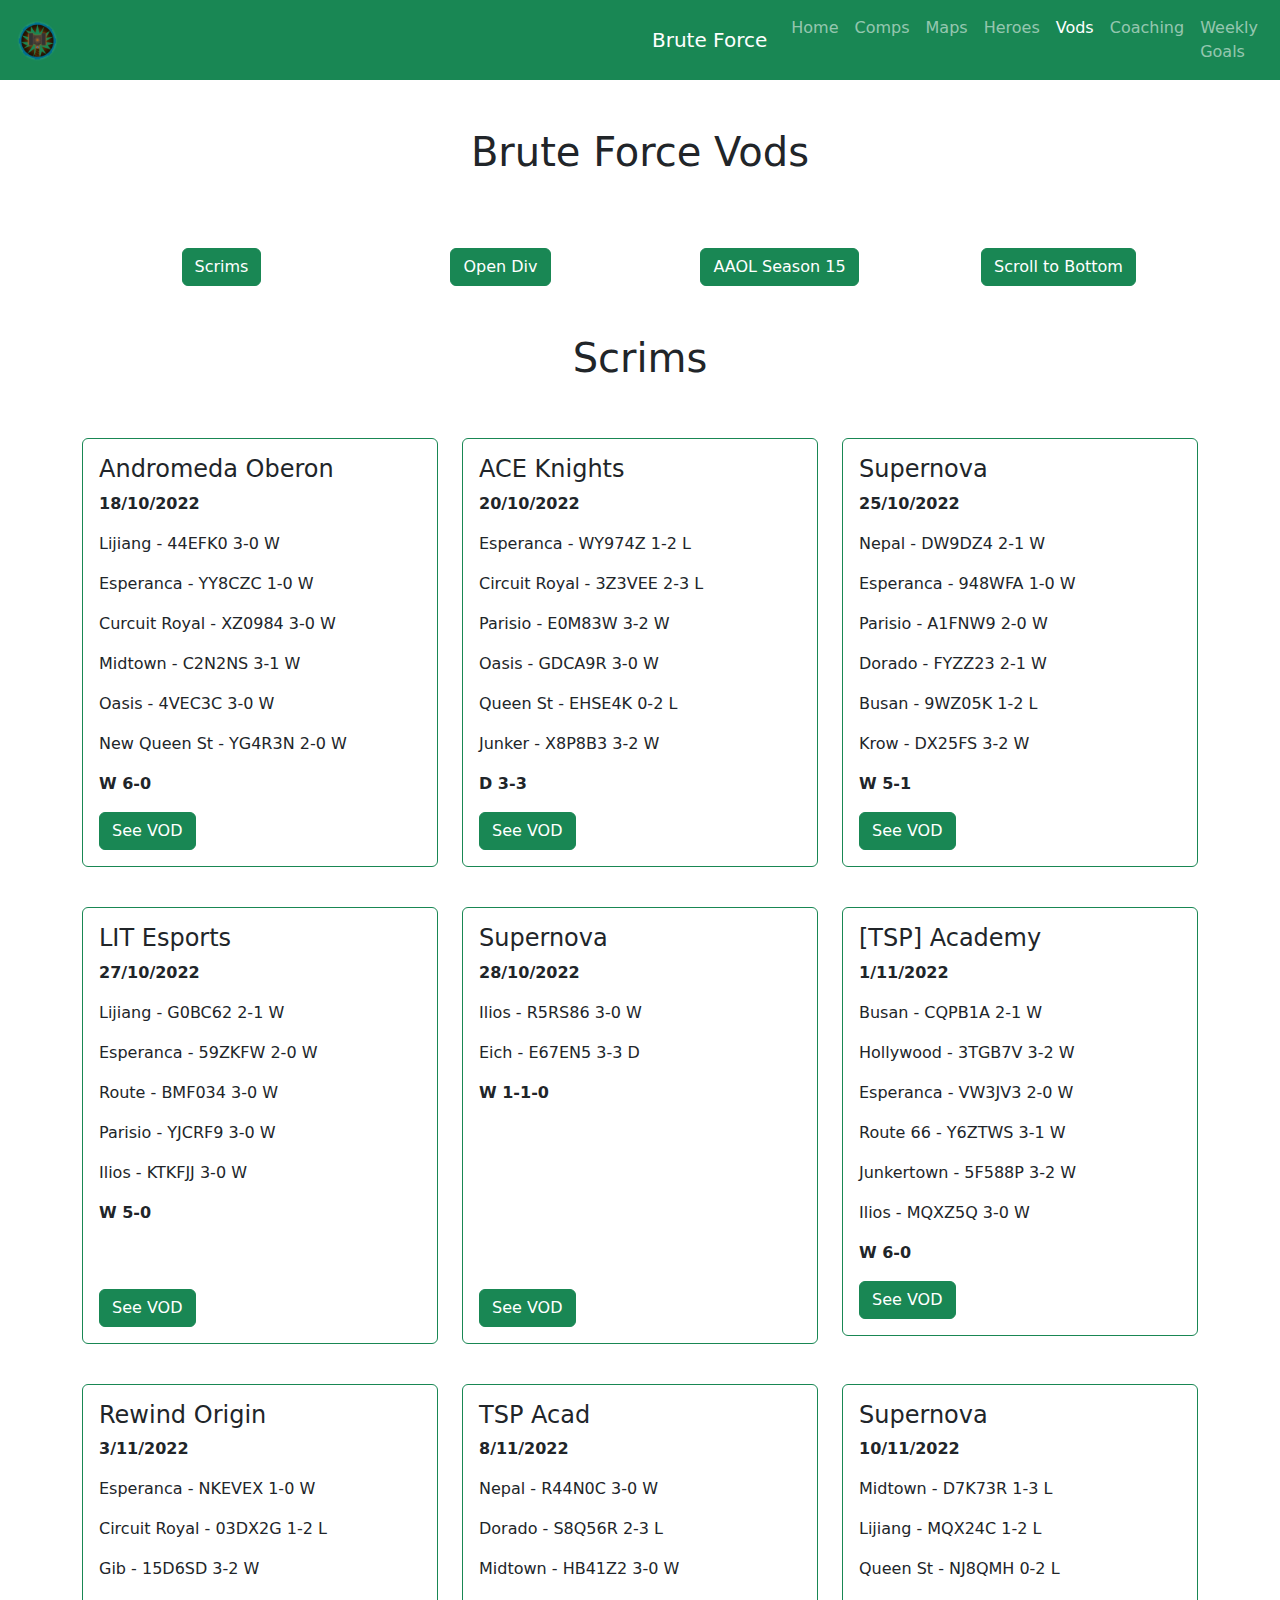
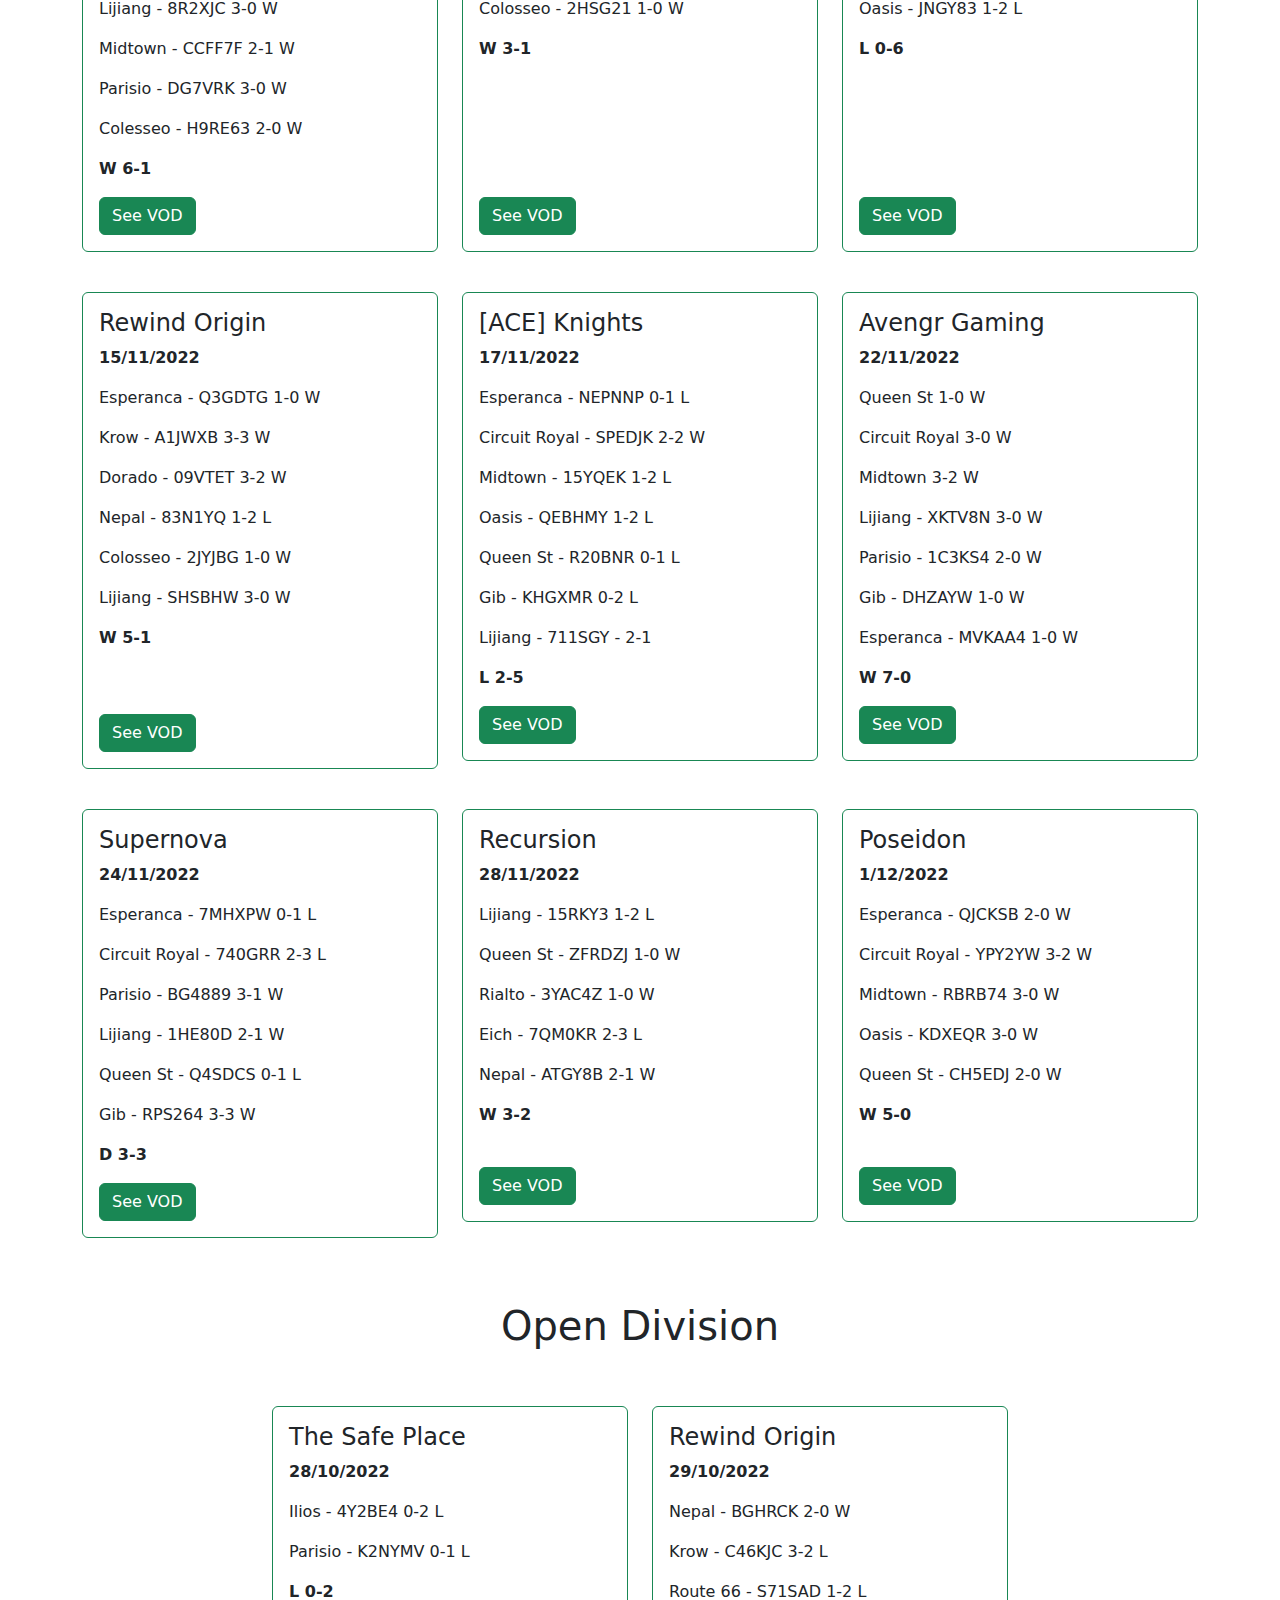
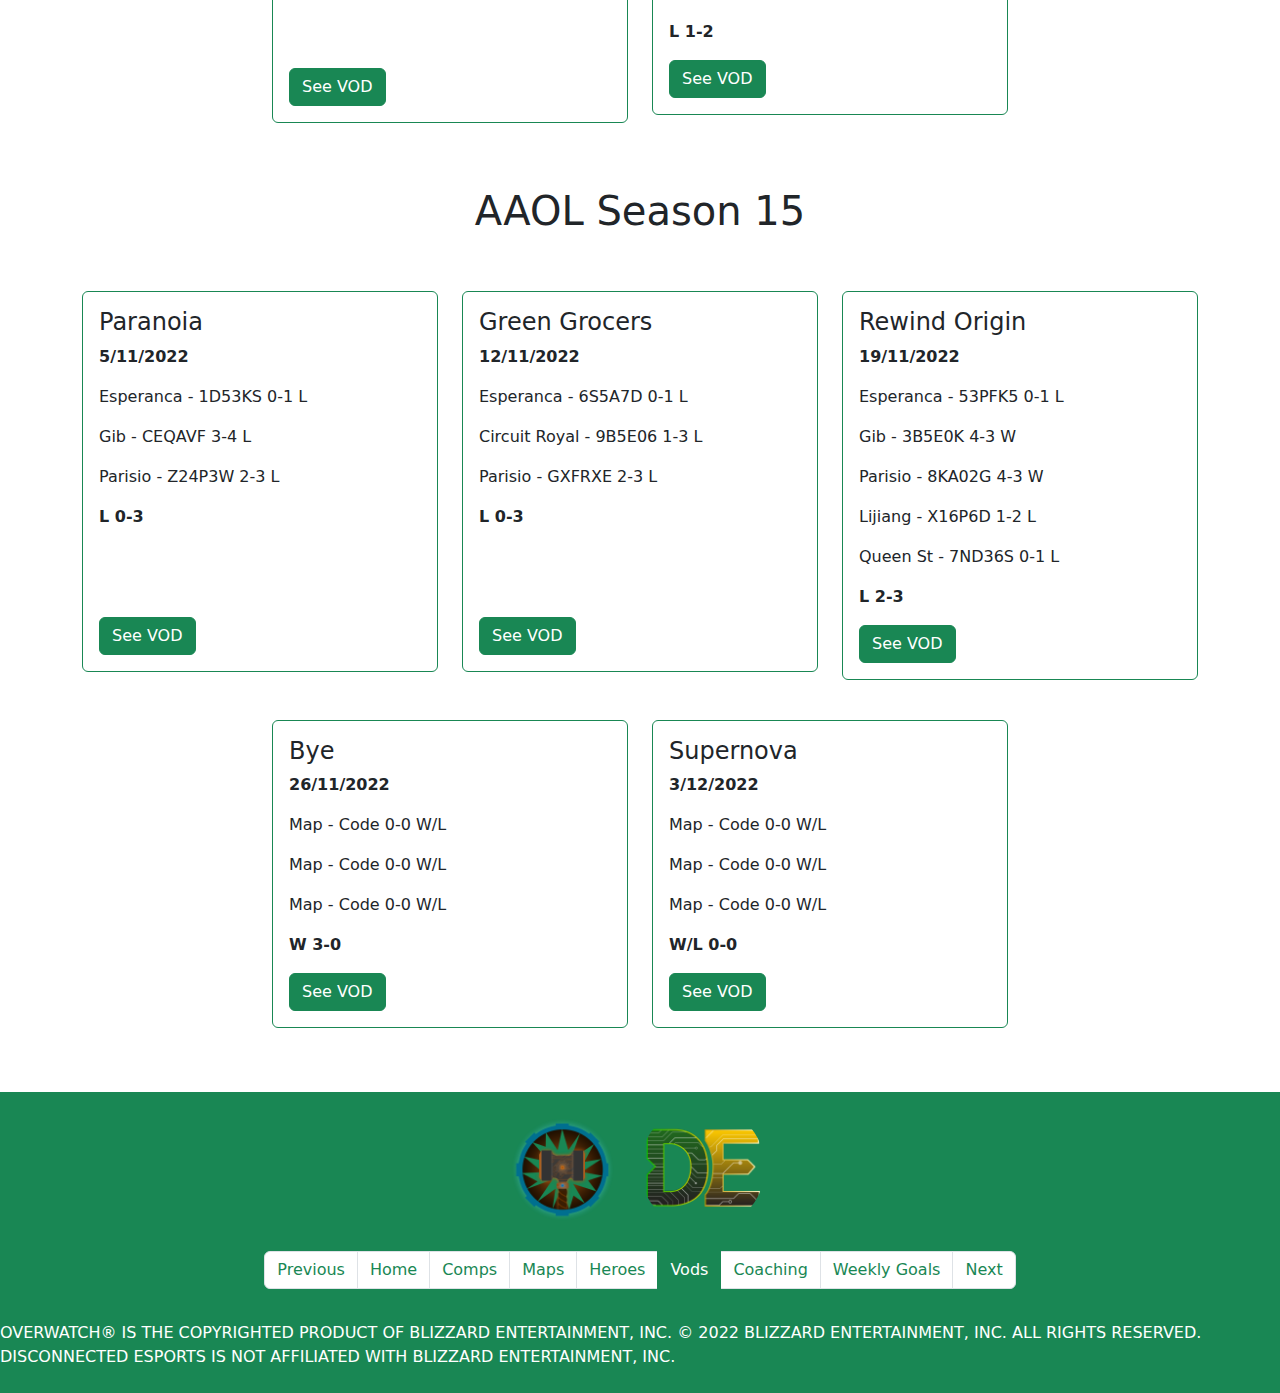
==== vods.html @ 122b22ff "Add files via upload" ====
<!-- Header -->
<!DOCTYPE html>
<html lang="en">
<head>
  <title>Brute Force - Vods</title>
  <meta charset="utf-8">
  <meta name="viewport" content="width=device-width, initial-scale=1">
  <link rel="stylesheet" href="style.css">
  <link rel="icon" type="image/x-icon" href="assets/bf.png">
  <link href="https://cdn.jsdelivr.net/npm/bootstrap@5.1.3/dist/css/bootstrap.min.css" rel="stylesheet">
  <script src="https://cdn.jsdelivr.net/npm/bootstrap@5.1.3/dist/js/bootstrap.bundle.min.js"></script>
</head>
<body>

<!-- Navigation -->

<nav class="navbar navbar-expand-sm bg-success navbar-dark">
    <div class="container-fluid">
      <a class="navbar-brand" href="index.html">
        <img src="assets/bf.png" alt="Logo" style="width:50px;" class="rounded-pill">
      </a>
    </div>
    <div class="container-fluid">
      <a class="navbar-brand" href="index.html" style="color:white;">Brute Force</a>
      <ul class="navbar-nav">
        <li class="nav-item">
          <a class="nav-link" href="index.html">Home</a>
        </li>
        <li class="nav-item">
          <a class="nav-link" href="comps.html">Comps</a>
        </li>
        <li class="nav-item">
          <a class="nav-link" href="maps.html">Maps</a>
        </li>
        <li class="nav-item">
          <a class="nav-link" href="heroes.html">Heroes</a>
        </li>
        <li class="nav-item">
          <a class="nav-link active" href="vods.html">Vods</a>
        </li>
        <li class="nav-item">
          <a class="nav-link" href="coaching.html">Coaching</a>
        </li>
        <li class="nav-item">
          <a class="nav-link" href="weekly.html">Weekly Goals</a>
        </li>
      </ul>
    </div>
  </nav>

<!-- Heading -->

<div id="section0" class="container mt-5">
  <h1 style="text-align:center">Brute Force Vods</h1><br>
</div>

<!-- Auto-scroll -->

<br>

<div class="container mt-3">
    <ul class="nav nav-pills nav-justified">
      <li class="nav-item">
        <a href="#scrims" class="btn btn-success btn-md">Scrims</a>
      </li>
      <li class="nav-item">
        <a href="#opendiv" class="btn btn-success btn-md">Open Div</a>
      </li>
      <li class="nav-item">
        <a href="#aaol15" class="btn btn-success btn-md">AAOL Season 15</a>
      </li>
      <li class="nav-item">
        <a href="#bottom" class="btn btn-success btn-md">Scroll to Bottom</a>
      </li>
    </ul>
</div>

<!-- Content - Scrims -->

<div id="scrims" class="container mt-5">
    <h1 style="text-align:center">Scrims</h1>
      
      <br><br>

      <div class="row">
        <div class="col-sm-4">
            <div class="card border-success mb-3" style="max-width: 25rem;">
              <div class="card-body">
                <h4 class="card-title">Andromeda Oberon</h4>
                <p class="card-text"><b>18/10/2022</b></p>
                <p class="card-text">Lijiang - 44EFK0 3-0 W</p>
                <p class="card-text">Esperanca - YY8CZC 1-0 W</p>
                <p class="card-text">Curcuit Royal - XZ0984 3-0 W</p>
                <p class="card-text">Midtown - C2N2NS 3-1 W</p>
                <p class="card-text">Oasis - 4VEC3C 3-0 W</p>
                <p class="card-text">New Queen St - YG4R3N 2-0 W</p>
                <p class="card-text"><b>W 6-0</b></p>
                <a class="btn btn-success" href="https://youtu.be/ymJWuEE3cps" role="button">See VOD</a>
              </div>
            </div>
        </div>
        <div class="col-sm-4">
            <div class="card border-success mb-3" style="max-width: 25rem;">
                <div class="card-body">
                  <h4 class="card-title">ACE Knights</h4>
                  <p class="card-text"><b>20/10/2022</b></p>
                  <p class="card-text">Esperanca - WY974Z 1-2 L</p>
                  <p class="card-text">Circuit Royal - 3Z3VEE 2-3 L</p>
                  <p class="card-text">Parisio - E0M83W 3-2 W</p>
                  <p class="card-text">Oasis - GDCA9R 3-0 W</p>
                  <p class="card-text">Queen St - EHSE4K 0-2 L</p>
                  <p class="card-text">Junker - X8P8B3 3-2 W</p>
                  <p class="card-text"><b>D 3-3</b></p>
                  <a class="btn btn-success" href="https://youtu.be/xorbziRWTAc" role="button">See VOD</a>
                </div>
              </div>
        </div>
        <div class="col-sm-4">
            <div class="card border-success mb-3" style="max-width: 25rem;">
                <div class="card-body">
                  <h4 class="card-title">Supernova</h4>
                  <p class="card-text"><b>25/10/2022</b></p>
                  <p class="card-text">Nepal - DW9DZ4 2-1 W</p>
                  <p class="card-text">Esperanca - 948WFA 1-0 W</p>
                  <p class="card-text">Parisio - A1FNW9 2-0 W</p>
                  <p class="card-text">Dorado - FYZZ23 2-1 W</p>
                  <p class="card-text">Busan - 9WZ05K 1-2 L</p>
                  <p class="card-text">Krow - DX25FS 3-2 W</p>
                  <p class="card-text"><b>W 5-1</b></p>
                  <a class="btn btn-success" href="https://youtu.be/XWYSbubpaw8" role="button">See VOD</a>
                </div>
              </div>
        </div>
      </div>

      <br>

      <div class="row">
        <div class="col-sm-4">
            <div class="card border-success mb-3" style="max-width: 25rem;">
                <div class="card-body">
                  <h4 class="card-title">LIT Esports</h4>
                  <p class="card-text"><b>27/10/2022</b></p>
                  <p class="card-text">Lijiang - G0BC62 2-1 W</p>
                  <p class="card-text">Esperanca - 59ZKFW 2-0 W</p>
                  <p class="card-text">Route - BMF034 3-0 W</p>
                  <p class="card-text">Parisio - YJCRF9 3-0 W</p>
                  <p class="card-text">Ilios - KTKFJJ 3-0 W</p>
                  <p class="card-text"><b>W 5-0</b></p>
                  <br><br>
                  <a class="btn btn-success" href="https://youtu.be/UhuVSch397A" role="button">See VOD</a>
                </div>
              </div>
        </div>
        <div class="col-sm-4">
            <div class="card border-success mb-3" style="max-width: 25rem;">
                <div class="card-body">
                  <h4 class="card-title">Supernova</h4>
                  <p class="card-text"><b>28/10/2022</b></p>
                  <p class="card-text">Ilios - R5RS86 3-0 W</p>
                  <p class="card-text">Eich - E67EN5 3-3 D</p>
                  <p class="card-text"><b>W 1-1-0</b></p>
                  <br><br><br><br><br><br><br>
                  <a class="btn btn-success" href="https://youtu.be/_ZfuSw4ohXw" role="button">See VOD</a>
                </div>
              </div>
        </div>
        <div class="col-sm-4">
            <div class="card border-success mb-3" style="max-width: 25rem;">
                <div class="card-body">
                  <h4 class="card-title">[TSP] Academy</h4>
                  <p class="card-text"><b>1/11/2022</b></p>
                  <p class="card-text">Busan - CQPB1A 2-1 W</p>
                  <p class="card-text">Hollywood - 3TGB7V 3-2 W</p>
                  <p class="card-text">Esperanca - VW3JV3 2-0 W</p>
                  <p class="card-text">Route 66 - Y6ZTWS 3-1 W</p>
                  <p class="card-text">Junkertown - 5F588P 3-2 W</p>
                  <p class="card-text">Ilios - MQXZ5Q 3-0 W</p>
                  <p class="card-text"><b>W 6-0</b></p>
                  <a class="btn btn-success" href="https://youtu.be/6cldQHxLxiI" role="button">See VOD</a>
                </div>
              </div>
        </div>
      </div>

      <br>

      <div class="row">
        <div class="col-sm-4">
            <div class="card border-success mb-3" style="max-width: 25rem;">
                <div class="card-body">
                  <h4 class="card-title">Rewind Origin</h4>
                  <p class="card-text"><b>3/11/2022</b></p>
                  <p class="card-text">Esperanca - NKEVEX 1-0 W</p>
                  <p class="card-text">Circuit Royal - 03DX2G 1-2 L</p>
                  <p class="card-text">Gib - 15D6SD 3-2 W</p>
                  <p class="card-text">Lijiang - 8R2XJC 3-0 W</p>
                  <p class="card-text">Midtown - CCFF7F 2-1 W</p>
                  <p class="card-text">Parisio - DG7VRK 3-0 W</p>
                  <p class="card-text">Colesseo - H9RE63 2-0 W</p>
                  <p class="card-text"><b>W 6-1</b></p>
                  <a class="btn btn-success" href="https://youtu.be/hRVBbBsO4_U" role="button">See VOD</a>
                </div>
              </div>
        </div>
        <div class="col-sm-4">
            <div class="card border-success mb-3" style="max-width: 25rem;">
                <div class="card-body">
                  <h4 class="card-title">TSP Acad</h4>
                  <p class="card-text"><b>8/11/2022</b></p>
                  <p class="card-text">Nepal - R44N0C 3-0 W</p>
                  <p class="card-text">Dorado - S8Q56R 2-3 L</p>
                  <p class="card-text">Midtown - HB41Z2 3-0 W</p>
                  <p class="card-text">Colosseo - 2HSG21 1-0 W</p>
                  <p class="card-text"><b>W 3-1</b></p>
                  <br><br><br><br><br>
                  <a class="btn btn-success" href="https://youtu.be/eXawsuyYCzk" role="button">See VOD</a>
                </div>
              </div>
        </div>
        <div class="col-sm-4">
            <div class="card border-success mb-3" style="max-width: 25rem;">
                <div class="card-body">
                  <h4 class="card-title">Supernova</h4>
                  <p class="card-text"><b>10/11/2022</b></p>
                  <p class="card-text">Midtown - D7K73R 1-3 L</p>
                  <p class="card-text">Lijiang - MQX24C 1-2 L</p>
                  <p class="card-text">Queen St - NJ8QMH 0-2 L</p>
                  <p class="card-text">Oasis - JNGY83 1-2 L</p>
                  <p class="card-text"><b>L 0-6</b></p>
                  <br><br><br><br><br>
                  <a class="btn btn-success" href="https://youtu.be/wT76nhT-J0M" role="button">See VOD</a>
                </div>
              </div>
        </div>
      </div>

      <br>

      <div class="row">
        <div class="col-sm-4">
            <div class="card border-success mb-3" style="max-width: 25rem;">
                <div class="card-body">
                  <h4 class="card-title">Rewind Origin</h4>
                  <p class="card-text"><b>15/11/2022</b></p>
                  <p class="card-text">Esperanca - Q3GDTG 1-0 W</p>
                  <p class="card-text">Krow - A1JWXB 3-3 W</p>
                  <p class="card-text">Dorado - 09VTET 3-2 W</p>
                  <p class="card-text">Nepal - 83N1YQ 1-2 L</p>
                  <p class="card-text">Colosseo - 2JYJBG 1-0 W</p>
                  <p class="card-text">Lijiang - SHSBHW 3-0 W</p>
                  <p class="card-text"><b>W 5-1</b></p>
                  <br><br>
                  <a class="btn btn-success" href="https://youtu.be/Ud44rLj3w9o" role="button">See VOD</a>
                </div>
              </div>
        </div>
        <div class="col-sm-4">
            <div class="card border-success mb-3" style="max-width: 25rem;">
                <div class="card-body">
                  <h4 class="card-title">[ACE] Knights </h4>
                  <p class="card-text"><b>17/11/2022</b></p>
                  <p class="card-text">Esperanca - NEPNNP 0-1 L</p>
                  <p class="card-text">Circuit Royal - SPEDJK 2-2 W</p>
                  <p class="card-text">Midtown - 15YQEK 1-2 L</p>
                  <p class="card-text">Oasis - QEBHMY 1-2 L</p>
                  <p class="card-text">Queen St - R20BNR 0-1 L</p>
                  <p class="card-text">Gib - KHGXMR 0-2 L</p>
                  <p class="card-text">Lijiang - 711SGY - 2-1</p>
                  <p class="card-text"><b>L 2-5</b></p>
                  <a class="btn btn-success" href="https://youtu.be/63WOqd9C7Ps" role="button">See VOD</a>
                </div>
              </div>
        </div>
        <div class="col-sm-4">
            <div class="card border-success mb-3" style="max-width: 25rem;">
                <div class="card-body">
                  <h4 class="card-title">Avengr Gaming</h4>
                  <p class="card-text"><b>22/11/2022</b></p>
                  <p class="card-text">Queen St 1-0 W</p>
                  <p class="card-text">Circuit Royal 3-0 W</p>
                  <p class="card-text">Midtown 3-2 W</p>
                  <p class="card-text">Lijiang - XKTV8N 3-0 W</p>
                  <p class="card-text">Parisio - 1C3KS4 2-0 W</p>
                  <p class="card-text">Gib - DHZAYW 1-0 W</p>
                  <p class="card-text">Esperanca - MVKAA4 1-0 W</p>
                  <p class="card-text"><b>W 7-0</b></p>
                  <a class="btn btn-success" href="https://youtu.be/G0DuAYJ9lN4" role="button">See VOD</a>
                </div>
              </div>
        </div>
      </div>

      <br>

      <div class="row">
        <div class="col-sm-4">
            <div class="card border-success mb-3" style="max-width: 25rem;">
                <div class="card-body">
                  <h4 class="card-title">Supernova</h4>
                  <p class="card-text"><b>24/11/2022</b></p>
                  <p class="card-text">Esperanca - 7MHXPW 0-1 L</p>
                  <p class="card-text">Circuit Royal - 740GRR 2-3 L</p>
                  <p class="card-text">Parisio - BG4889 3-1 W</p>
                  <p class="card-text">Lijiang - 1HE80D 2-1 W</p>
                  <p class="card-text">Queen St - Q4SDCS 0-1 L</p>
                  <p class="card-text">Gib - RPS264 3-3 W</p>
                  <p class="card-text"><b>D 3-3</b></p>
                  <a class="btn btn-success" href="https://youtu.be/cZ3LV2Mmc5A" role="button">See VOD</a>
                </div>
              </div>
        </div>
        <div class="col-sm-4">
            <div class="card border-success mb-3" style="max-width: 25rem;">
                <div class="card-body">
                  <h4 class="card-title">Recursion</h4>
                  <p class="card-text"><b>28/11/2022</b></p>
                  <p class="card-text">Lijiang - 15RKY3 1-2 L</p>
                  <p class="card-text">Queen St - ZFRDZJ 1-0 W</p>
                  <p class="card-text">Rialto - 3YAC4Z 1-0 W</p>
                  <p class="card-text">Eich - 7QM0KR 2-3 L</p>
                  <p class="card-text">Nepal - ATGY8B 2-1 W</p>
                  <p class="card-text"><b>W 3-2</b></p>
                  <br>
                  <a class="btn btn-success" href="https://youtu.be/TPLtsQxun5w" role="button">See VOD</a>
                </div>
              </div>
        </div>
        <div class="col-sm-4">
          <div class="card border-success mb-3" style="max-width: 25rem;">
            <div class="card-body">
              <h4 class="card-title">Poseidon</h4>
              <p class="card-text"><b>1/12/2022</b></p>
              <p class="card-text">Esperanca - QJCKSB 2-0 W</p>
              <p class="card-text">Circuit Royal - YPY2YW 3-2 W</p>
              <p class="card-text">Midtown - RBRB74 3-0 W</p>
              <p class="card-text">Oasis - KDXEQR 3-0 W</p>
              <p class="card-text">Queen St - CH5EDJ 2-0 W</p>
              <p class="card-text"><b>W 5-0</b></p>
              <br>
              <a class="btn btn-success" href="https://youtu.be/czwkh1bfIRU" role="button">See VOD</a>
            </div>
          </div>
        </div>
      </div>

</div>

<!-- Open Div -->

<div id="opendiv" class="container mt-5">
    <h1 style="text-align:center">Open Division</h1>
      
      <br><br>
  
      <div class="row">
        <div class="col-sm-2">

        </div>
        <div class="col-sm-4">
          <div class="card border-success mb-3" style="max-width: 25rem;">
              <div class="card-body">
                <h4 class="card-title">The Safe Place</h4>
                <p class="card-text"><b>28/10/2022</b></p>
                <p class="card-text">Ilios - 4Y2BE4 0-2 L</p>
                <p class="card-text">Parisio - K2NYMV 0-1 L</p>
                <p class="card-text"><b>L 0-2</b></p>
                <br><br>
                <a class="btn btn-success" href="https://youtu.be/ZWi4EdQzyq0" role="button">See VOD</a>
              </div>
            </div>
        </div>
        <div class="col-sm-4">
          <div class="card border-success mb-3" style="max-width: 25rem;">
              <div class="card-body">
                <h4 class="card-title">Rewind Origin</h4>
                <p class="card-text"><b>29/10/2022</b></p>
                <p class="card-text">Nepal - BGHRCK 2-0 W</p>
                <p class="card-text">Krow - C46KJC 3-2 L</p>
                <p class="card-text">Route 66 - S71SAD 1-2 L</p>
                <p class="card-text"><b>L 1-2</b></p>
                <a class="btn btn-success" href="https://youtu.be/_Cx1vlvq7P8" role="button">See VOD</a>
              </div>
            </div>
        </div>
        <div class="col-sm-2">

        </div>
      </div>

</div>

<!-- Content - AAOL Season 15 -->

<div id="aaol15" class="container mt-5">
  <h1 style="text-align:center">AAOL Season 15</h1>
    
    <br><br>

    <div class="row">
      <div class="col-sm-4">
        <div class="card border-success mb-3" style="max-width: 25rem;">
            <div class="card-body">
              <h4 class="card-title">Paranoia</h4>
              <p class="card-text"><b>5/11/2022</b></p>
              <p class="card-text">Esperanca - 1D53KS 0-1 L</p>
              <p class="card-text">Gib - CEQAVF 3-4 L</p>
              <p class="card-text">Parisio - Z24P3W 2-3 L</p>
              <p class="card-text"><b>L 0-3</b></p>
              <br><br><br>
              <a class="btn btn-success" href="https://youtu.be/tFOzrHvEMmE" role="button">See VOD</a>
            </div>
          </div>
      </div>
      <div class="col-sm-4">
        <div class="card border-success mb-3" style="max-width: 25rem;">
            <div class="card-body">
              <h4 class="card-title">Green Grocers</h4>
              <p class="card-text"><b>12/11/2022</b></p>
              <p class="card-text">Esperanca - 6S5A7D 0-1 L</p>
              <p class="card-text">Circuit Royal - 9B5E06 1-3 L</p>
              <p class="card-text">Parisio - GXFRXE 2-3 L</p>
              <p class="card-text"><b>L 0-3</b></p>
              <br><br><br>
              <a class="btn btn-success" href="https://youtu.be/KhRM0U35ulA" role="button">See VOD</a>
            </div>
          </div>
      </div>
      <div class="col-sm-4">
        <div class="card border-success mb-3" style="max-width: 25rem;">
            <div class="card-body">
              <h4 class="card-title">Rewind Origin</h4>
              <p class="card-text"><b>19/11/2022</b></p>
              <p class="card-text">Esperanca - 53PFK5 0-1 L</p>
              <p class="card-text">Gib - 3B5E0K 4-3 W</p>
              <p class="card-text">Parisio - 8KA02G 4-3 W</p>
              <p class="card-text">Lijiang - X16P6D 1-2 L</p>
              <p class="card-text">Queen St - 7ND36S 0-1 L</p>
              <p class="card-text"><b>L 2-3</b></p>
              <a class="btn btn-success" href="https://youtu.be/l-bDAPBR5HI" role="button">See VOD</a>
            </div>
          </div>
      </div>
    </div>

    <br>

    <div class="row">
      <div class="col-sm-2">
            
      </div>
      <div class="col-sm-4">
        <div class="card border-success mb-3" style="max-width: 25rem;">
            <div class="card-body">
              <h4 class="card-title">Bye</h4>
              <p class="card-text"><b>26/11/2022</b></p>
              <p class="card-text">Map - Code 0-0 W/L</p>
              <p class="card-text">Map - Code 0-0 W/L</p>
              <p class="card-text">Map - Code 0-0 W/L</p>
              <p class="card-text"><b>W 3-0</b></p>
              <a class="btn btn-success" href="" role="button">See VOD</a>
            </div>
          </div>
      </div>
      <div class="col-sm-4">
        <div class="card border-success mb-3" style="max-width: 25rem;">
            <div class="card-body">
              <h4 class="card-title">Supernova</h4>
              <p class="card-text"><b>3/12/2022</b></p>
              <p class="card-text">Map - Code 0-0 W/L</p>
              <p class="card-text">Map - Code 0-0 W/L</p>
              <p class="card-text">Map - Code 0-0 W/L</p>
              <p class="card-text"><b>W/L 0-0</b></p>
              <a class="btn btn-success" href="" role="button">See VOD</a>
            </div>
          </div>
      </div>
      <div class="col-sm-2">

      </div>
    </div>

</div>

<!-- Footer -->

<div id="bottom" class="container mt-5"></div>

  <nav class="navbar navbar-expand-sm bg-success navbar-light">
    <div class="container-fluid justify-content-center">
      <a class="navbar-brand" href="https://disconnectedesports.com/team/brute-force/">
        <img src="assets/bf.png" alt="Logo" style="width:125px;" class="rounded-pill">
      </a>
      <a class="navbar-brand" href="https://disconnectedesports.com/">
        <img src="assets/de.png" alt="Logo" style="width:125px;" class="rounded-pill">
      </a>
    </div>
  </nav>

  <nav class="navbar navbar-expand-sm bg-success navbar-light justify-content-center">
    <ul class="pagination justify-content-end">
      <li class="page-item"><a class="page-link" href="heroes.html">Previous</a></li>
      <li class="page-item"><a class="page-link" href="index.html">Home</a></li>
      <li class="page-item"><a class="page-link" href="comps.html">Comps</a></li>
      <li class="page-item"><a class="page-link" href="maps.html">Maps</a></li>
      <li class="page-item"><a class="page-link" href="heroes.html">Heroes</a></li>
      <li class="page-item active"><a class="page-link" href="vods.html">Vods</a></li>
      <li class="page-item"><a class="page-link" href="coaching.html">Coaching</a></li>
      <li class="page-item"><a class="page-link" href="weekly.html">Weekly Goals</a></li>
      <li class="page-item"><a class="page-link" href="coaching.html">Next</a></li>
    </ul>
  </nav>

  <nav class="navbar navbar-expand-sm bg-success navbar-light justify-content-center">
    <p style="color:white;">OVERWATCH® IS THE COPYRIGHTED PRODUCT OF BLIZZARD ENTERTAINMENT, INC. © 2022 BLIZZARD ENTERTAINMENT, INC. ALL RIGHTS RESERVED. DISCONNECTED ESPORTS IS NOT AFFILIATED WITH BLIZZARD ENTERTAINMENT, INC.</p>
  </nav>

</body>
</html>
---- style.css ----
/* 
pagination
*/

.pagination > li > a
{
    background-color: white;
    color: #198754;
}

.pagination > li > a:focus,
.pagination > li > a:hover,
.pagination > li > span:focus,
.pagination > li > span:hover
{
    color: #198754;
    background-color: #eee;
    border-color: #ddd;
}

.pagination > .active > a
{
    color: white;
    background-color: #198754 !Important;
    border: solid 1px #198754 !Important;
}

.pagination > .active > a:hover
{
    background-color: #198754 !Important;
    border: solid 1px #198754;
}

/* 
button colour
*/

/* .btn {
    outline-color: #fff;
  }

.btn:active {
    outline-color: #fff;
  } */
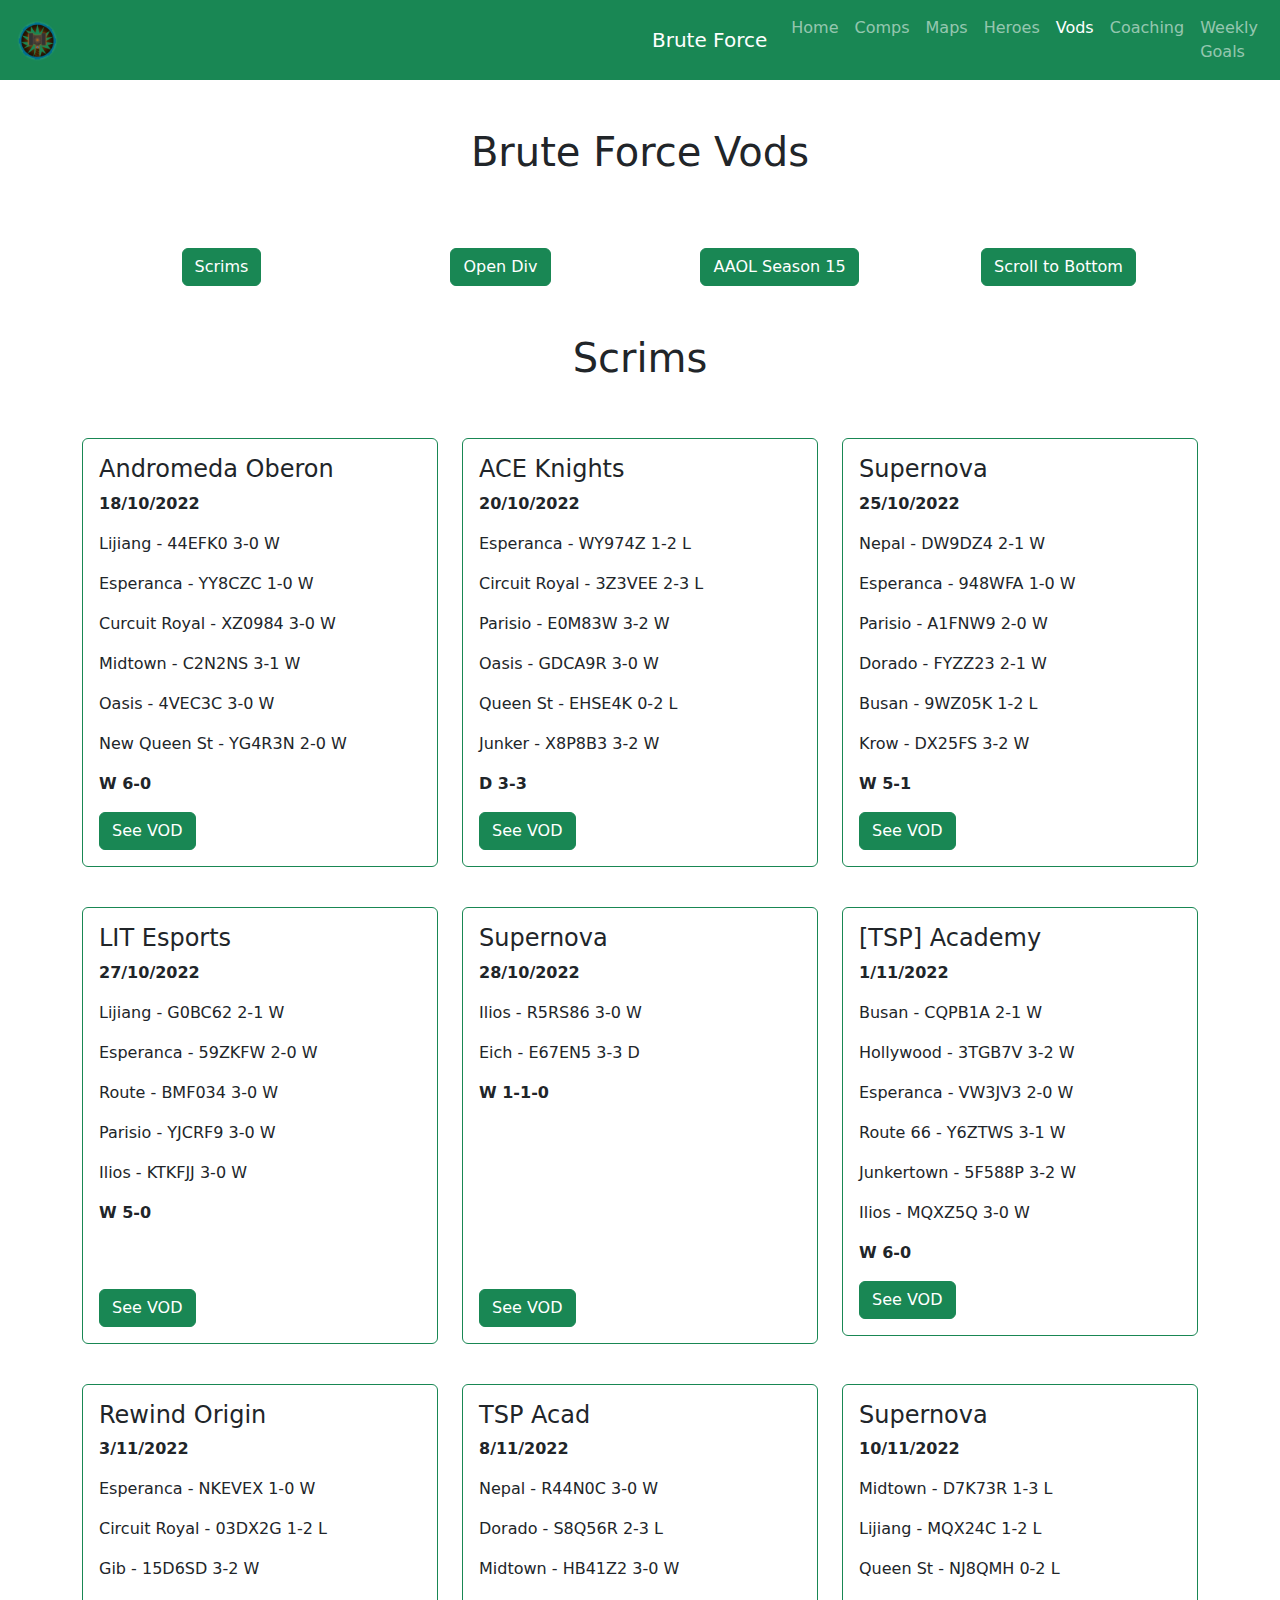
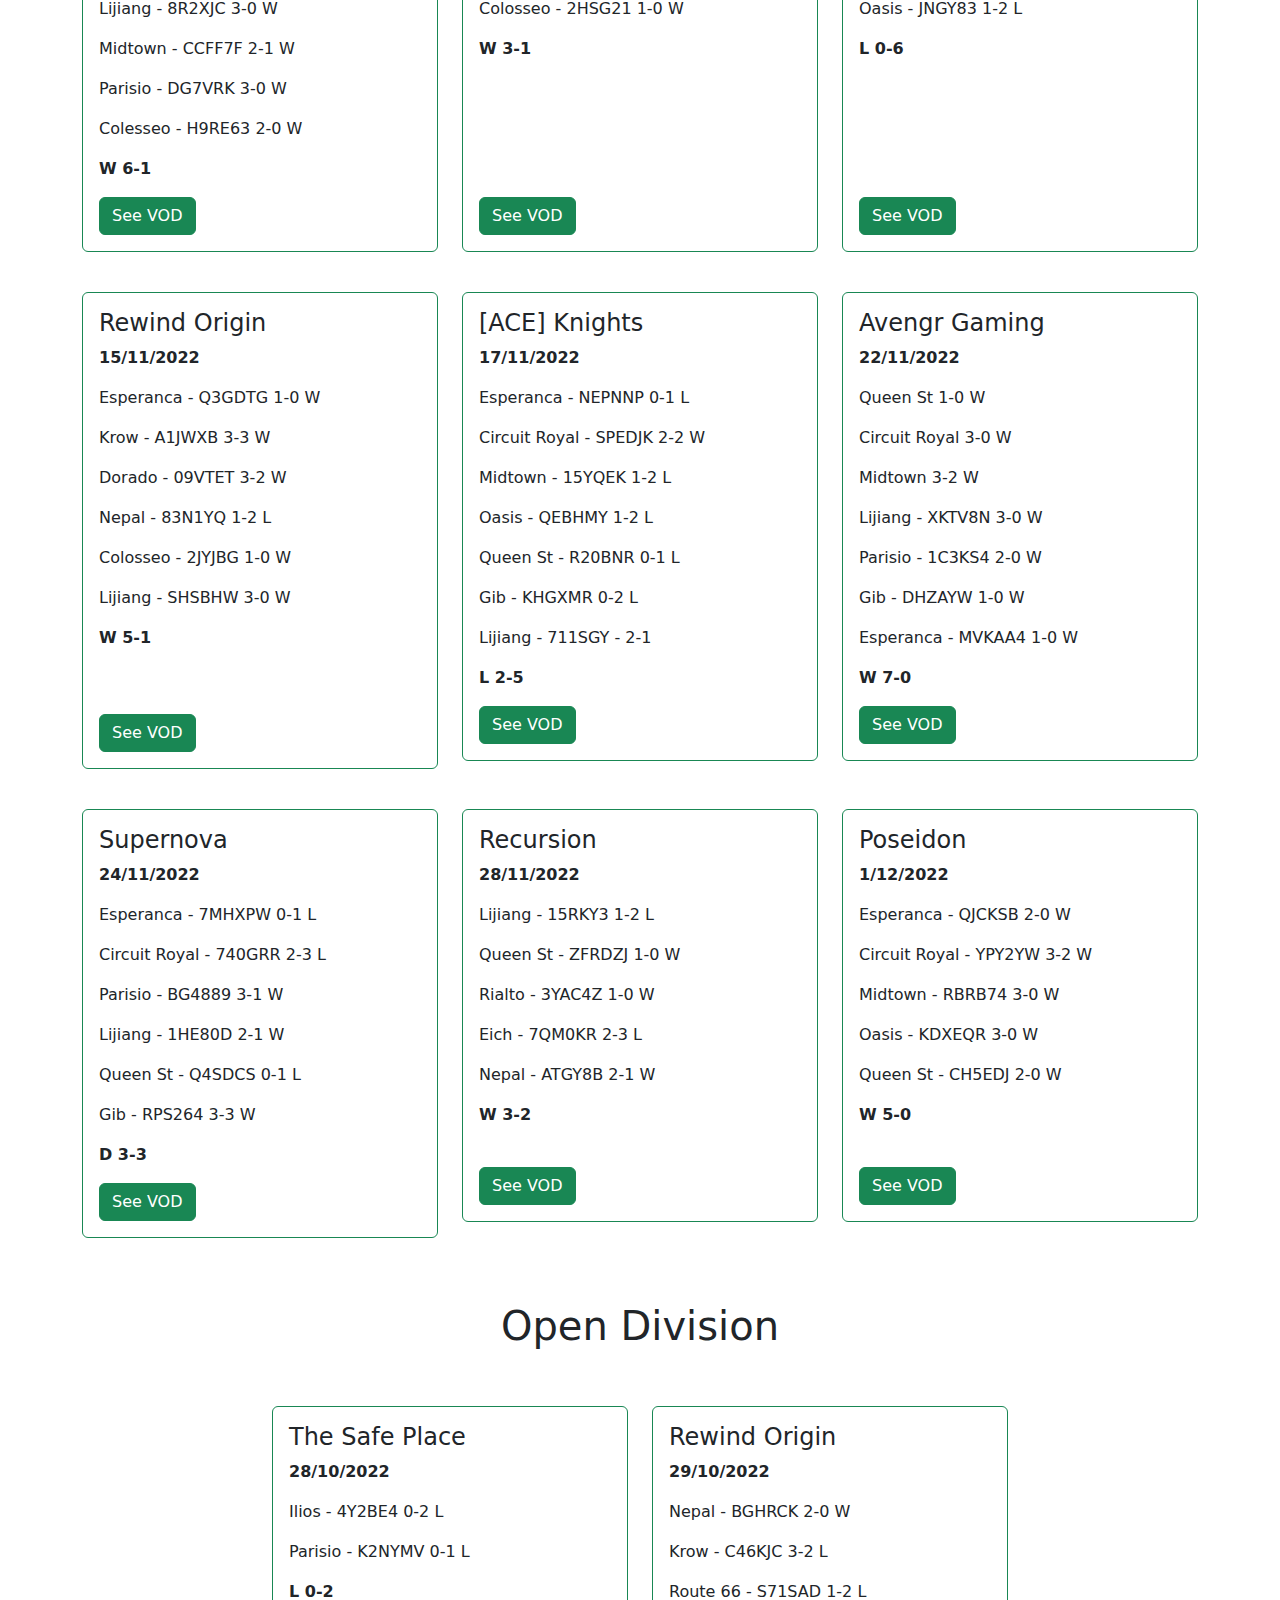
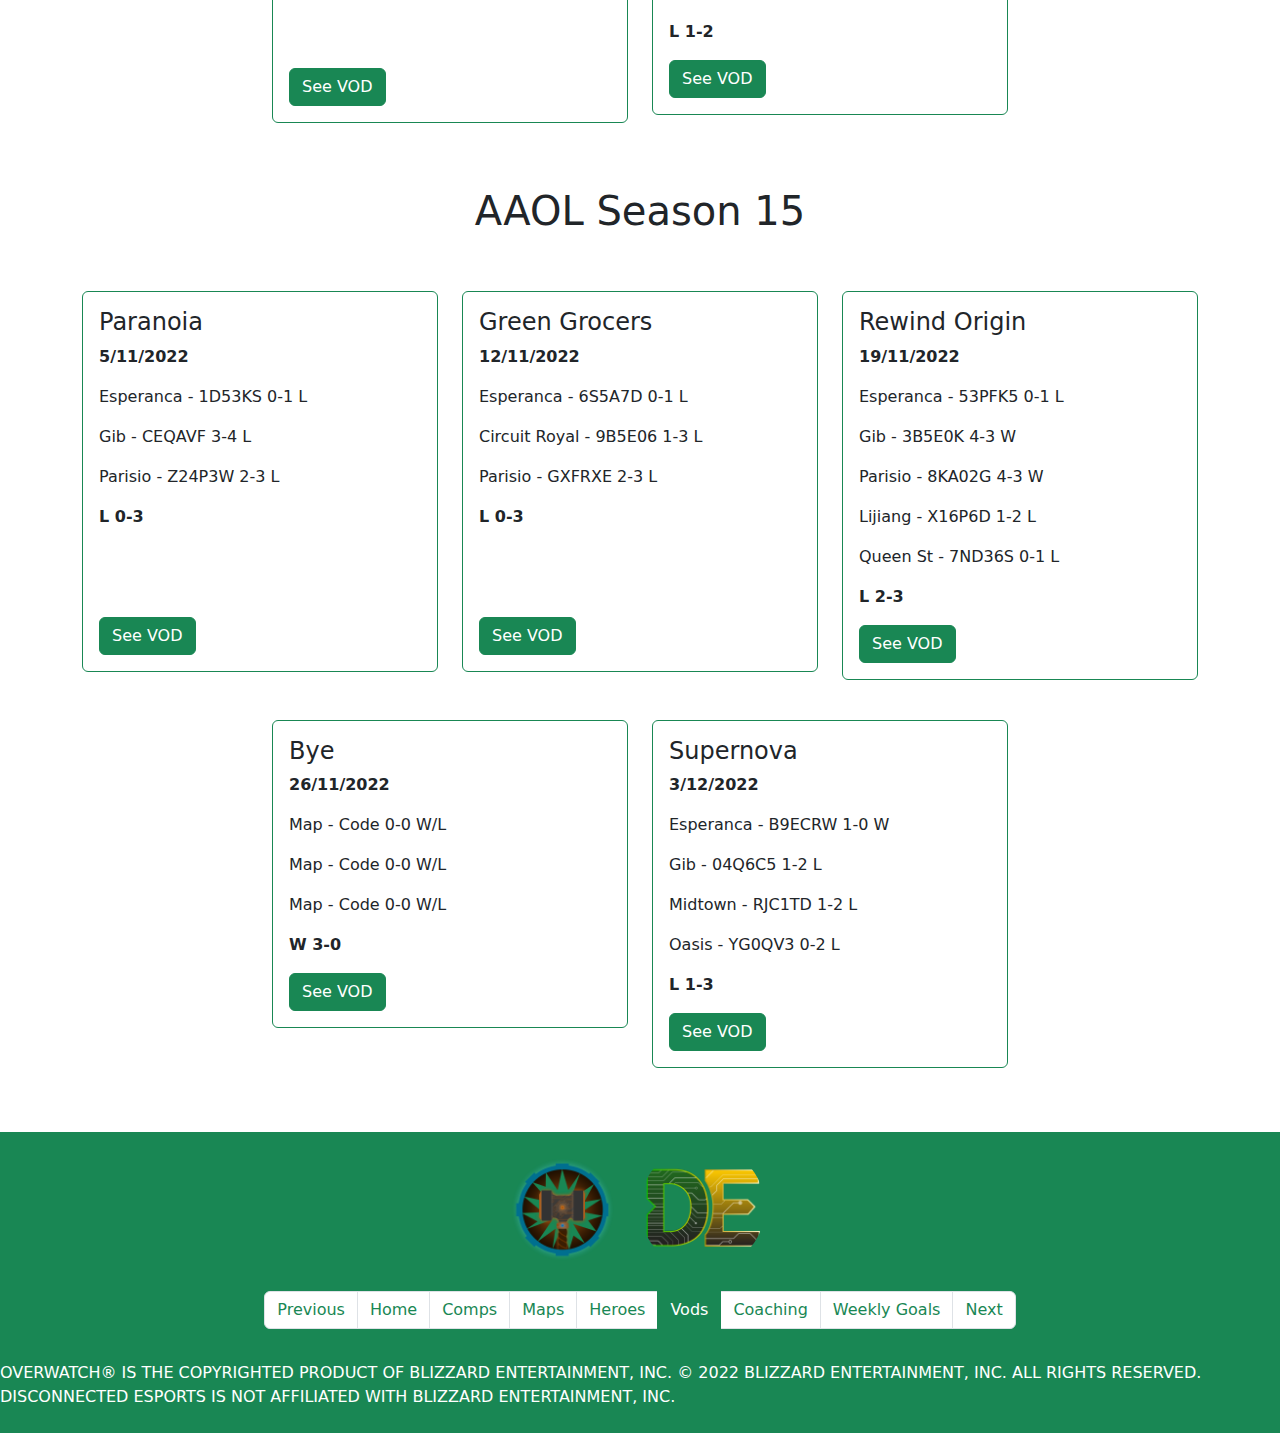
==== commit 62bfaac2: "Update vods.html" ====
--- a/vods.html
+++ b/vods.html
@@ -467,11 +467,12 @@
             <div class="card-body">
               <h4 class="card-title">Supernova</h4>
               <p class="card-text"><b>3/12/2022</b></p>
-              <p class="card-text">Map - Code 0-0 W/L</p>
-              <p class="card-text">Map - Code 0-0 W/L</p>
-              <p class="card-text">Map - Code 0-0 W/L</p>
-              <p class="card-text"><b>W/L 0-0</b></p>
-              <a class="btn btn-success" href="" role="button">See VOD</a>
+              <p class="card-text">Esperanca - B9ECRW 1-0 W</p>
+              <p class="card-text">Gib - 04Q6C5 1-2 L</p>
+              <p class="card-text">Midtown - RJC1TD 1-2 L</p>
+              <p class="card-text">Oasis - YG0QV3 0-2 L</p>
+              <p class="card-text"><b>L 1-3</b></p>
+              <a class="btn btn-success" href="https://youtu.be/6SzwU_Dg_Kk" role="button">See VOD</a>
             </div>
           </div>
       </div>
@@ -516,4 +517,4 @@
   </nav>
 
 </body>
-</html>+</html>
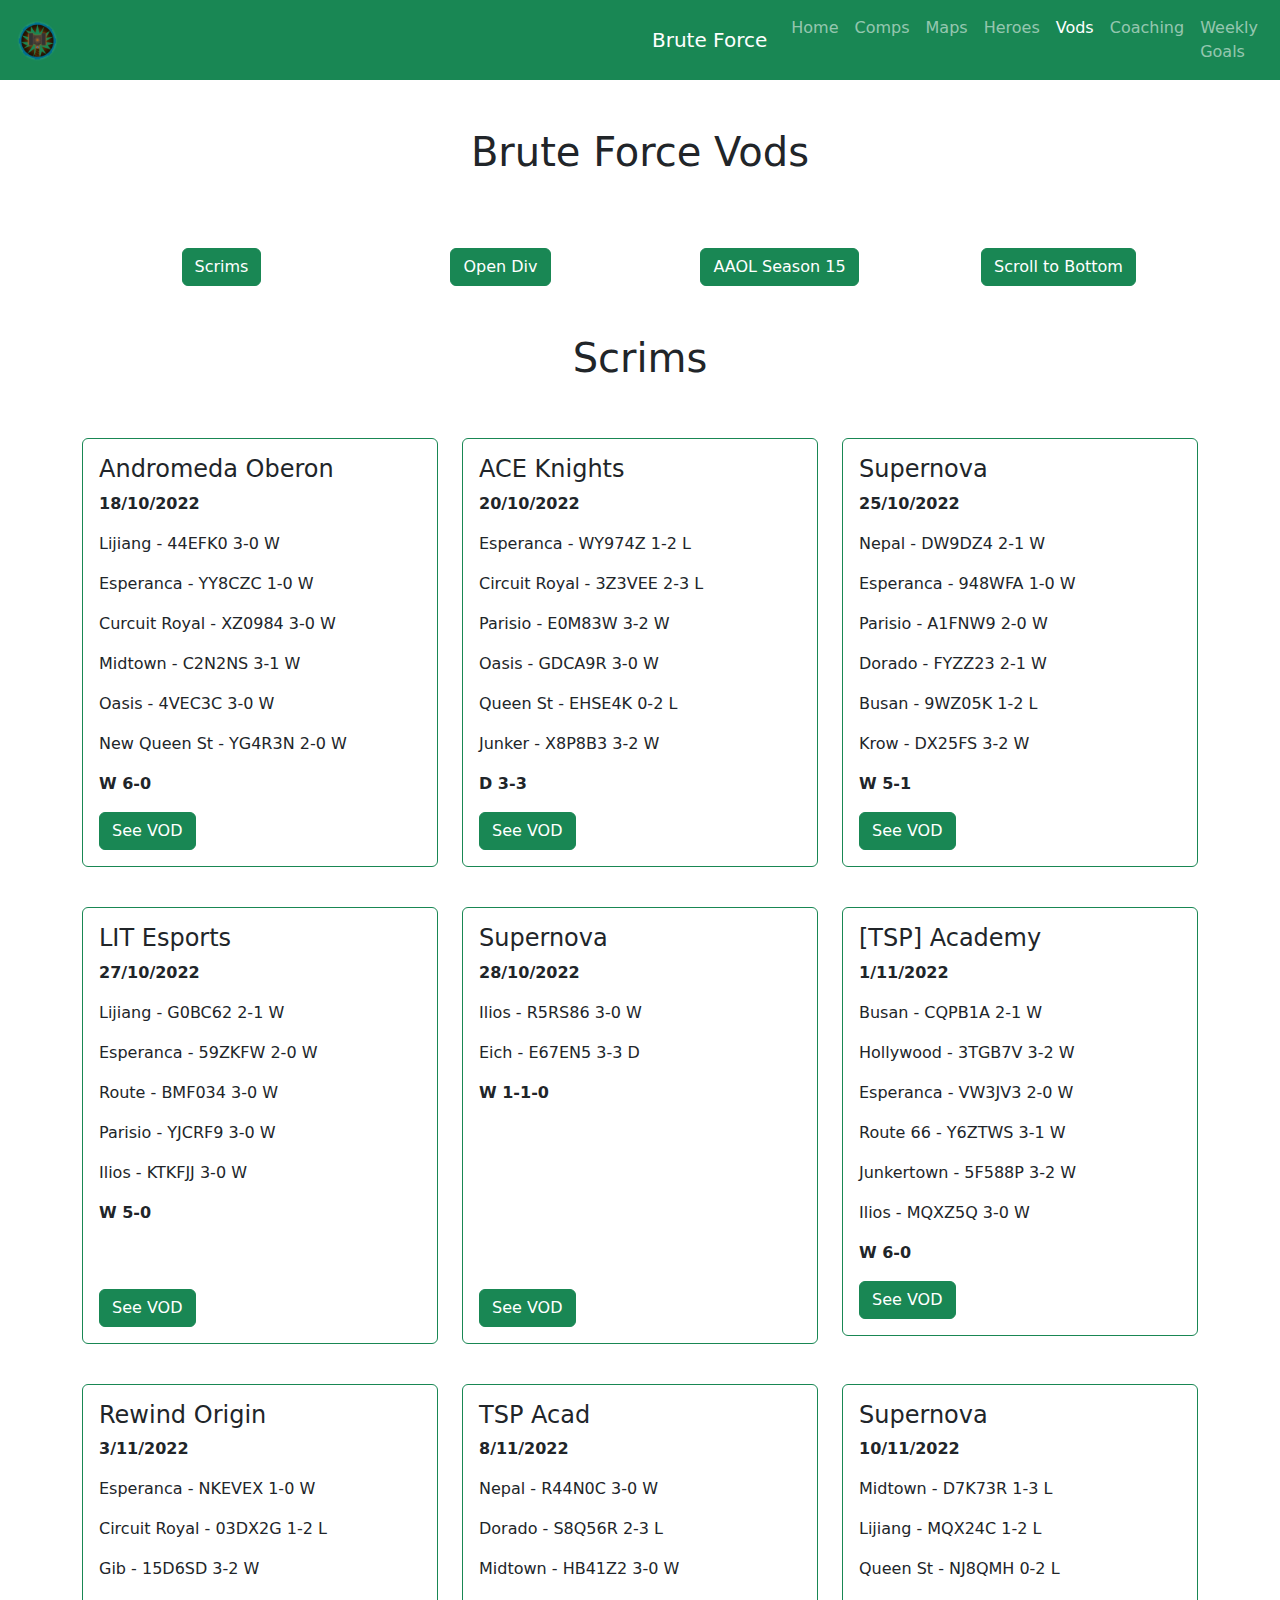
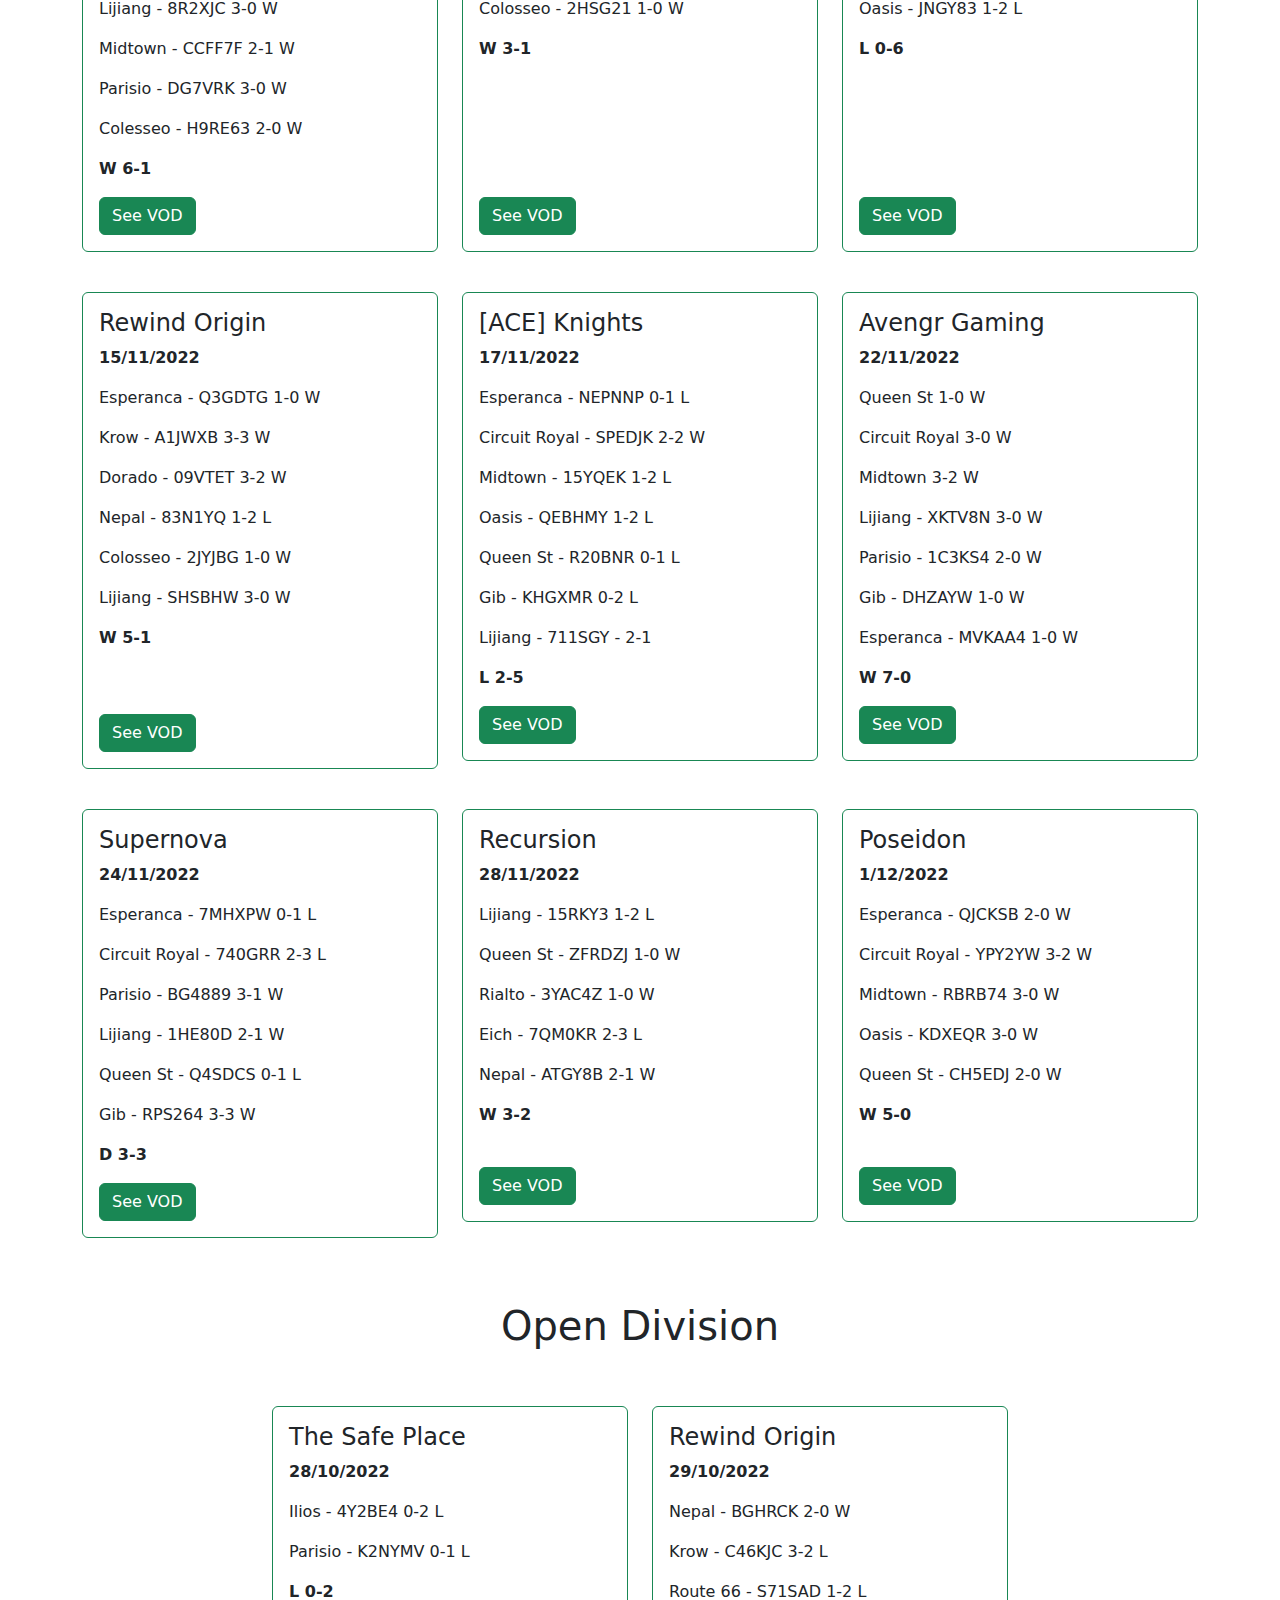
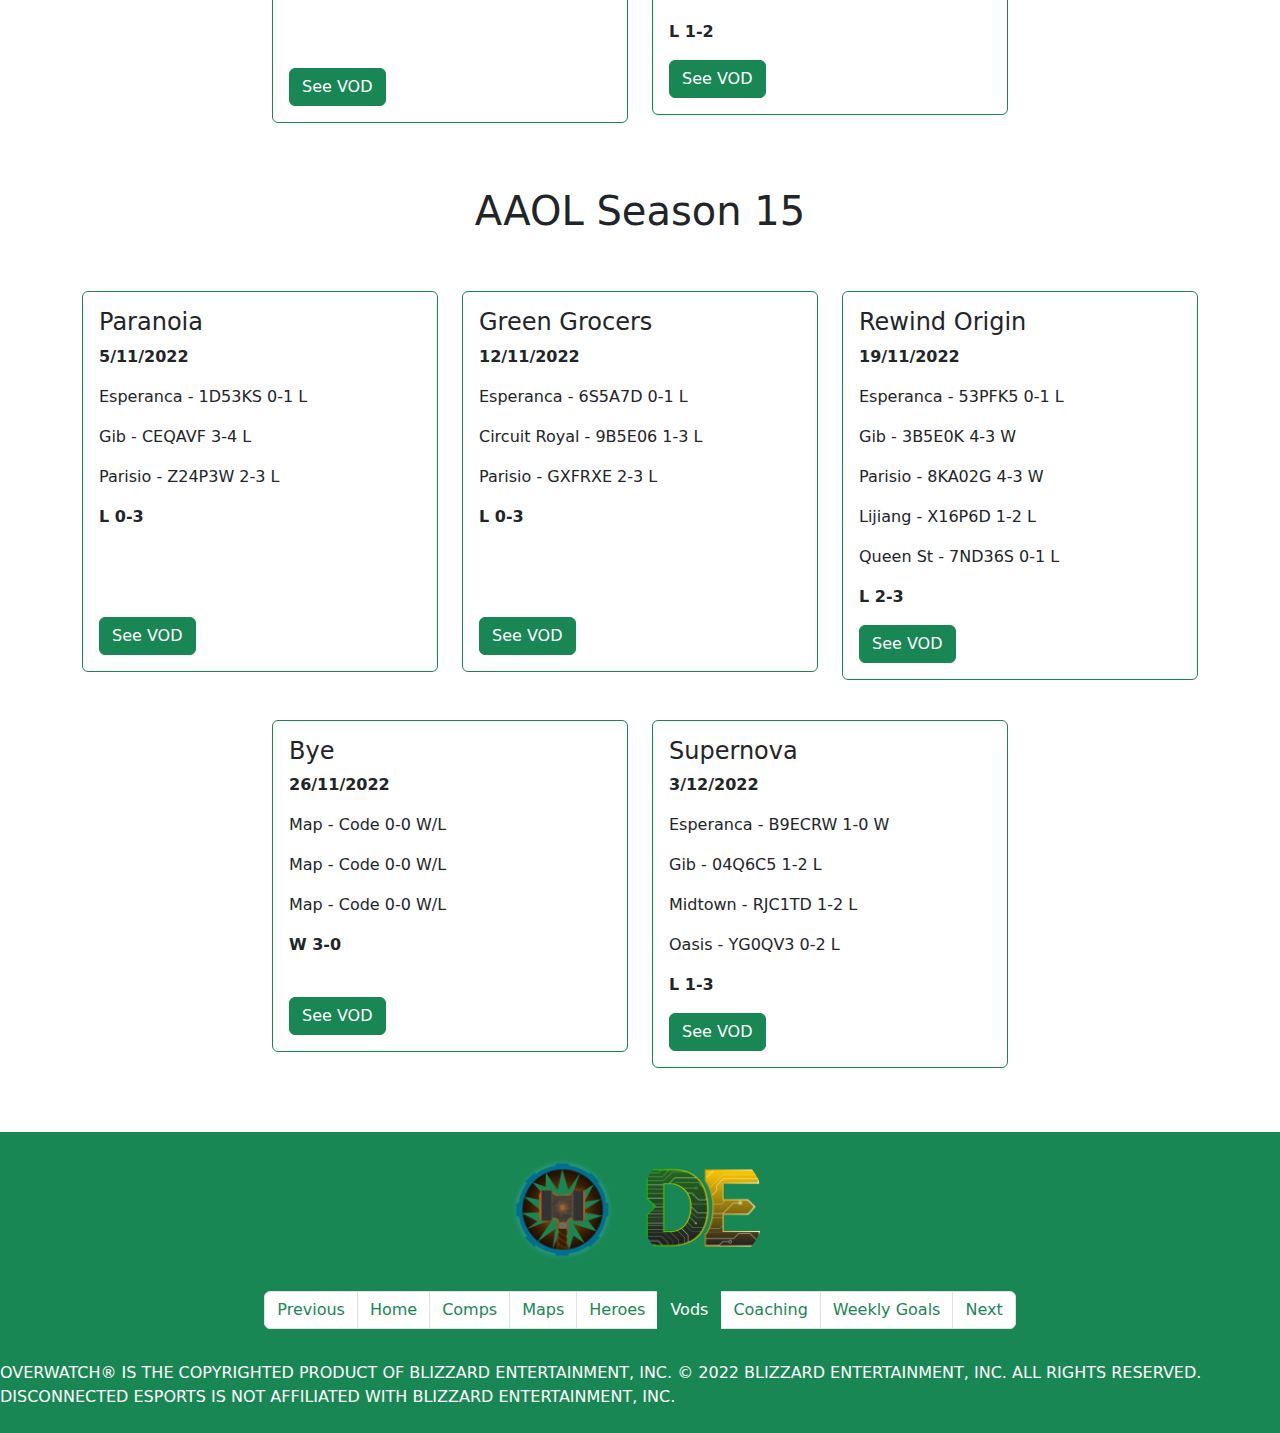
==== commit f13d41c3: "Update vods.html" ====
--- a/vods.html
+++ b/vods.html
@@ -458,6 +458,7 @@
               <p class="card-text">Map - Code 0-0 W/L</p>
               <p class="card-text">Map - Code 0-0 W/L</p>
               <p class="card-text"><b>W 3-0</b></p>
+              <br>
               <a class="btn btn-success" href="" role="button">See VOD</a>
             </div>
           </div>
